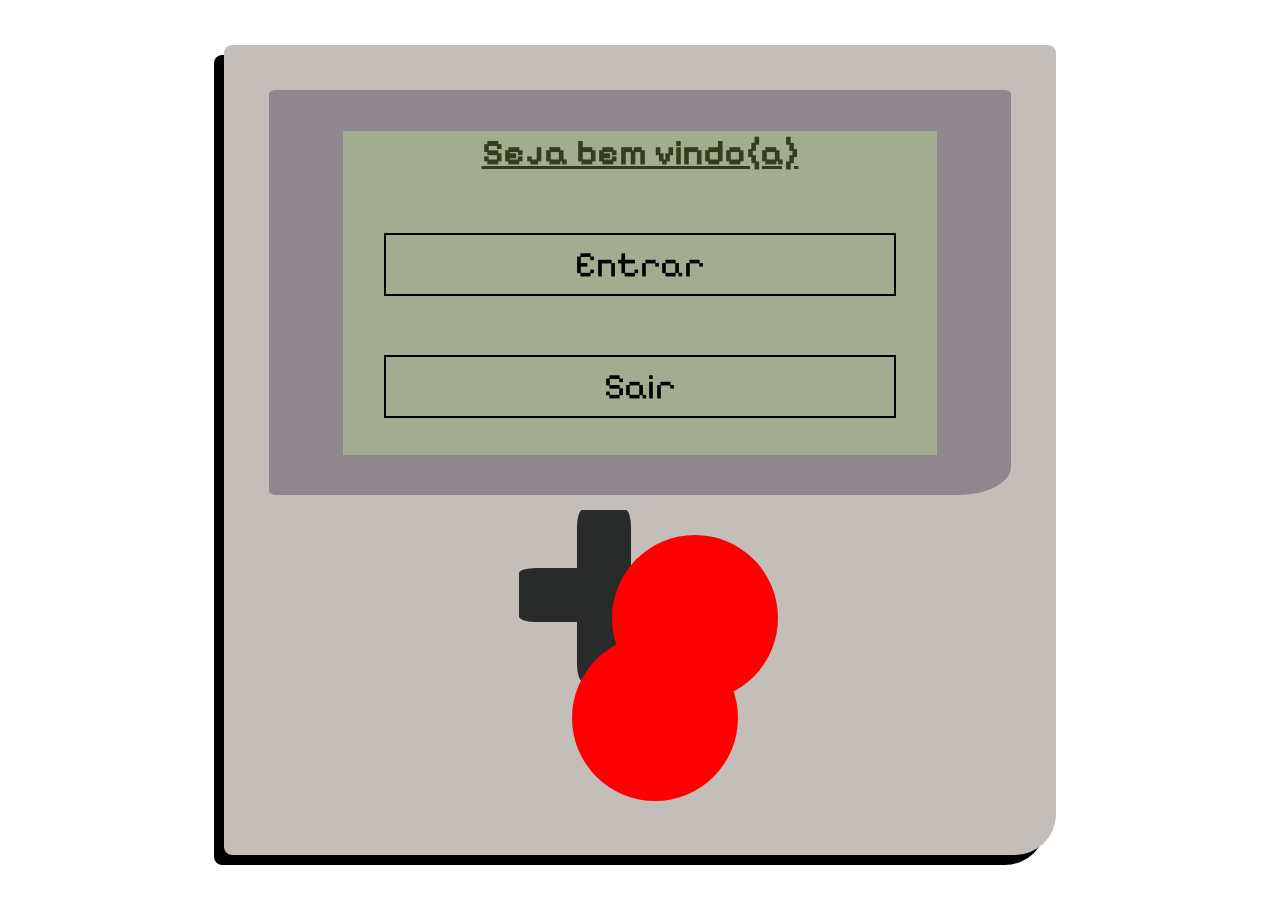
==== index.html @ 8c708713 "Tentando deixar responsivo" ====
<!DOCTYPE html>
<html lang="pt-br">
<head>
    <meta charset="UTF-8">
    <meta name="viewport" content="width=device-width, initial-scale=1.0">
    <title>Tela de login</title>
    <link rel="preconnect" href="https://fonts.googleapis.com">
<link rel="preconnect" href="https://fonts.gstatic.com" crossorigin>
<link href="https://fonts.googleapis.com/css2?family=Encode+Sans+Condensed:wght@300&display=swap" rel="stylesheet">
    <link rel="stylesheet" href="globalstyle.css">
    <link rel="preconnect" href="https://fonts.googleapis.com">
<link rel="preconnect" href="https://fonts.gstatic.com" crossorigin>
<link href="https://fonts.googleapis.com/css2?family=Pixelify+Sans&display=swap" rel="stylesheet">
</head>
<body>
    <!-- 
        https://fonts.google.com/specimen/Pixelify+Sans?query=pixel 
    
    Fonte do Gameboy
    -->

    
    <div class="centralizarflexi">
        <div id="corpo">
            <div id="contornodatela">
                <div id="tela"
                ><h1 id="sejabemvindo">Seja bem vindo(a)</h1>
                
                <div id="centralizarflexi2">
                    <button id="botaodeentrar">Entrar</button>
                </div>
                
                <div id="centralizarflexi3">
                    <button id="botaodesair">Sair</button>
                </div> 
                
            </div>
        </div>

        <div id="teste">
            <div class="lado" id="lado1">
                <div class="botao" id="botao1"><div class="botao" id="botao4"></div></div></div>

            <div class="lado" id="lado2"><div class="botao" id="botao2"></div><div class="botao" id="botao3"></div></div>
        </div>

        <div id="botaoAeB">
            <div id="botaoA"></div>
            <div id="botaoB"></div>
        </div>

        <div class="risco" id="risco1"><div class="subrisco"></div></div>
        <div class="risco" id="risco2"><div class="subrisco"></div></div>
        <div class="risco" id="risco3"><div class="subrisco"></div></div>
        <div class="risco" id="risco4"><div class="subrisco"></div></div>
        </div>
    </div>
</body>
</html>
---- globalstyle.css ----
*{
    margin: 0px;
    padding: 0px;
}
html, body{
    width: 100%;
    height: 100%;
}
:root{
    --cinza: #C3BEBA;
    --cinzaForte: #8E878E;
    --verde: #85A053;
    --preto: #292B2A;
    --vermelho: #A0255E;
    --azul: #736D99;
}
.centralizarflexi{
    width: 100%;
    height: 100%;
    display: flex;
    justify-content: center;
    align-items: center;
    place-items: center;
}
#corpo{
    background-color: var(--cinza);
    width: 50vw;
    height: 80vh;
    border-radius: 1% 1% 5% 1%;
    display: flex;
    justify-content: center;
    padding: 0%;
    box-shadow: -10px 10px rgb(0, 0, 0);
}
#contornodatela{
    width: 90%;
    height: 50%;
    background-color: var(--cinzaForte);
    margin: 5vh;
    display: flex;
    justify-content: center;
    align-items: center;
    place-items: center;
    border-radius: 1% 1% 7% 1%;
}
#tela{
    background-color: #A3AC90;
    width: 80%;
    height: 80%;
}
#sejabemvindo{
    font-family: sans-serif;
    color: #333D1E;
    font-weight: bold;
    font-size: 3.7vw;
    animation: sejabemvindocor 0.0s infinite;
    text-decoration: underline;
    text-align: center;
    font-family: 'Pixelify Sans', sans-serif;
    margin-bottom: 10%;
}

@keyframes sejabemvindocor {
    10%{
        color: #333D1E;
    }
    100%{
        color: #A3AC90;
    }
}
#centralizarflexi2{
    text-align: center
}
#centralizarflexi3{
    text-align: center;
    margin-top: 10%;
}
#botaodeentrar{
    width: 30vw;
    height: 7vh;
    font-size: 5vh;
    background-color: #A3AC90;
    border-style: solid;
    font-family: 'Pixelify Sans', sans-serif;
}
#botaodesair{
    width: 30vw;
    height: 7vh;
    font-size: 5vh;
    background-color: #A3AC90;
    border-style: solid;
    animation: botaoanimado 0s infinite;
    font-family: 'Pixelify Sans', sans-serif;
}
#botaodeentrar:hover{
    cursor: pointer;
    animation: botaoanimado 0.2s infinite;
}
#botaodesair:hover{
    cursor: pointer;
    animation: botaoanimado 0.2s infinite;
}

@keyframes botaoanimado {
    10%{
        color: #A3AC90;
        border-color: #A3AC90;
    }
    100%{
        color: #292B2A;
        border-color: #292B2A;
    }
}

#teste{
    width: 200px;
    height: 200px;
  position: absolute;
  top: 60%;
  right: 55%;
  display: flex;
  align-items: center;
  justify-content: center;
  margin: 0%;
}
#lado1{
    height: 23vh;
    width: 6vw;
    background-color: var(--preto);
    margin: 0px;
    position: absolute;
    border-radius: 10%;
}
#lado2{
    height: 6vh;
    width: 23vw;
    background-color: var(--preto);
    margin: 0px;
    position: absolute;
    border-radius: 10%;
}
#botaoAeB{
    width: 200px;
    height: 200px;
}
#botaoA{
    border-radius: 50%;
    background-color: red;
    width: 7vw;
    height: 7vh;
    position: absolute;
    right: 30%;
    top: 58%;
}
#botaoB{
    border-radius: 50%;
    background-color: red;
    width: 7vw;
    height: 7vh;
    position: absolute;
    right: 37%;
    top: 70%;
}
@media screen and (max-width: 9999px) {
    #corpo{
        width: 50vw;
        height: 90vh;
        margin-right: 5%;
    }
    #sejabemvindo{
        font-size: 4vh;
    }
    #botaodeentrar{
        width: 40vw;
        font-size: 4vh;
    }
    #botaodesair{
        width: 40vw;
        font-size: 4vh;
    }
    #teste{
        position: absolute;
        right: 35%;
        top: 55%;
    }
    #lado1{
        width: 5vh;
        height: 17vh;
    }
    #lado2{
        width: 17vh;
        height: 5vh;
    }
    #botaoAeB{
        position: absolute;
        top: 55%;
        left: 30%;
    }
    #botaoA{
        position: absolute;
        top: 20%;
        left: 50%;
        width: 7vh;
        height: 7vh;
    }
    #botaoB{
        position: absolute;
        top: 60%;
        left: 30%;
        width: 7vh;
        height: 7vh;
    }
}
@media screen and (min-width: 300px) {
    #corpo{
        width: 80vw;
        height: 80vh;
    }
}
@media screen and (min-width: 350px) {
    #teste{
        margin-right: 4vh;
    }
    #botaoAeB{
        margin-left: 4vh;
    }
}
@media screen and (min-width: 400px) {
    #corpo{
        width: 100%;
        height: 90%;
        margin: 5%;
    }
    #teste{
        margin-right: 8vw;
    }
    #botaoAeB{
        margin-left: 8vw;
    }
    #lado1{
        height: 30vw;
        width: 8vw;
    }
    #lado2{
        width: 30vw;
        height: 8vw;
    }
}
@media screen and (min-width: 400px) and (min-height: 800px) and (max-height: 900px) {
    #corpo{
        width: 100%;
        height: 90%;
        margin: 5%;
    }
    #teste{
        margin-right: 8vh;
    }
    #botaoAeB{
        margin-left: 5vh;
    }
    #lado1{
        height: 19vh;
        width: 6vh;
    }
    #lado2{
        width: 19vh;
        height: 6vh;
    }
    #botaoA{
        width: 8vh;
        height: 8vh;
    }
    #botaoB{
        width: 8vh;
        height: 8vh;
    }
}
@media screen and (min-width: 455px) {
    #teste{
        margin-right: 8vw;
    }
    #botaoAeB{
        margin-left: 8vw;
    }
    #botaoA{
        width: 13vw;
        height: 13vw;
    }
    #botaoB{
        width: 13vw;
        height: 13vw;
        margin-top: 10%;
    }
}
@media screen and (min-width: 600px) {
    #corpo{
        width: 65%;
    }
    #teste{
        margin-right: 10vw;
    }
    #botaoAeB{
        margin-left: 10vw;
    }
}
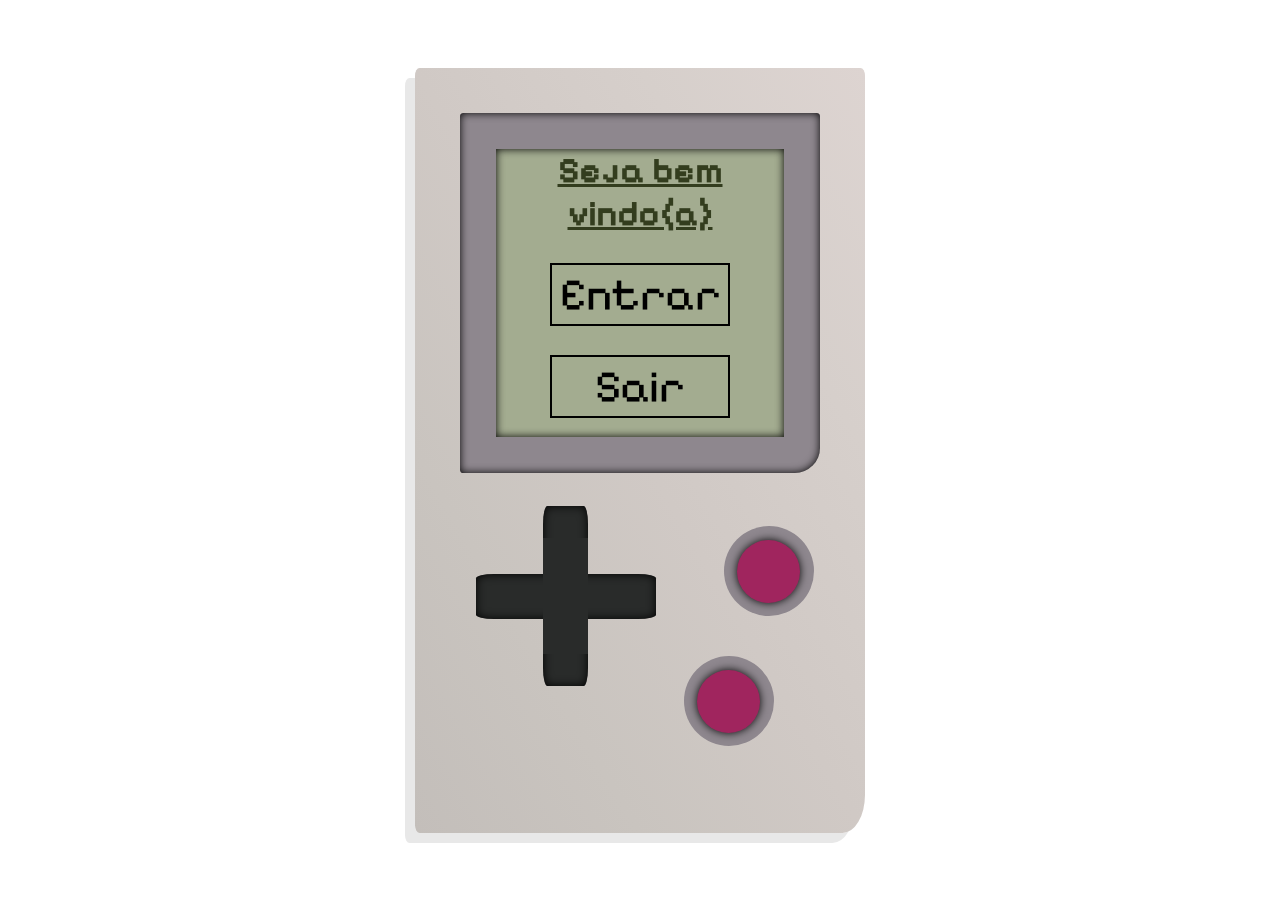
==== commit cafa49bd: "Deixando responsivo e adicionando sombras" ====
--- a/index.html
+++ b/index.html
@@ -18,8 +18,6 @@
     
     Fonte do Gameboy
     -->
-
-    
     <div class="centralizarflexi">
         <div id="corpo">
             <div id="contornodatela">
@@ -39,14 +37,14 @@
 
         <div id="teste">
             <div class="lado" id="lado1">
-                <div class="botao" id="botao1"><div class="botao" id="botao4"></div></div></div>
-
+                <div class="botao" id="botao1"><div class="botao" id="botao4"></div></div></div>  
             <div class="lado" id="lado2"><div class="botao" id="botao2"></div><div class="botao" id="botao3"></div></div>
+            <div id="separadordesombra"></div>
         </div>
 
         <div id="botaoAeB">
-            <div id="botaoA"></div>
-            <div id="botaoB"></div>
+            <div id="botaoA"><div class="corpodobotao"></div></div>
+            <div id="botaoB"><div class="corpodobotao"></div></div>
         </div>
 
         <div class="risco" id="risco1"><div class="subrisco"></div></div>
--- a/globalstyle.css
+++ b/globalstyle.css
@@ -23,14 +23,14 @@
     place-items: center;
 }
 #corpo{
-    background-color: var(--cinza);
+    background: linear-gradient(to top right, #C3BEBA, #C9C4BF, #D0C9C5, #D6CFCB, #DDD4D1);
     width: 50vw;
     height: 80vh;
     border-radius: 1% 1% 5% 1%;
     display: flex;
     justify-content: center;
     padding: 0%;
-    box-shadow: -10px 10px rgb(0, 0, 0);
+    box-shadow: -10px 10px rgba(0, 0, 0, 0.092);
 }
 #contornodatela{
     width: 90%;
@@ -42,11 +42,13 @@
     align-items: center;
     place-items: center;
     border-radius: 1% 1% 7% 1%;
+    box-shadow: inset 0px 0px 1vh rgba(0, 0, 0, 0.981);
 }
 #tela{
     background-color: #A3AC90;
     width: 80%;
     height: 80%;
+    box-shadow: inset 0px 0px 1vh rgba(0, 0, 0, 0.981);
 }
 #sejabemvindo{
     font-family: sans-serif;
@@ -111,7 +113,7 @@
         border-color: #292B2A;
     }
 }
-
+/* Está com esse nome "teste", por que foi o nome que eu dei quando eu estava testando e eu esqueci de mudar*/
 #teste{
     width: 200px;
     height: 200px;
@@ -130,6 +132,7 @@
     margin: 0px;
     position: absolute;
     border-radius: 10%;
+    box-shadow: inset 0px 0px 10px rgba(0, 0, 0, 0.981);
 }
 #lado2{
     height: 6vh;
@@ -138,168 +141,302 @@
     margin: 0px;
     position: absolute;
     border-radius: 10%;
+    box-shadow: inset 0px 0px 10px rgba(0, 0, 0, 0.981);
+}
+#separadordesombra{
+    width: 9vw;
+    height: 9vw;
+    background-color: var(--preto);
+    position: absolute;
+    border: none;
 }
 #botaoAeB{
-    width: 200px;
-    height: 200px;
+    width: 100px;
+    height: 100px;
+    position: absolute;
 }
 #botaoA{
     border-radius: 50%;
-    background-color: red;
+    background-color: var(--cinzaForte);
     width: 7vw;
     height: 7vh;
     position: absolute;
     right: 30%;
     top: 58%;
+    display: flex;
+    align-items: center;
+    justify-content: center;
+}
+.corpodobotao{
+    width: 70%;
+    height: 70%;
+    background-color: var(--vermelho);
+    border-radius: 50%;
+    box-shadow: 0px 0px 1vh rgba(0, 0, 0, 0.981);
+
 }
 #botaoB{
     border-radius: 50%;
-    background-color: red;
+    background-color: var(--cinzaForte);
     width: 7vw;
     height: 7vh;
     position: absolute;
     right: 37%;
     top: 70%;
-}
-@media screen and (max-width: 9999px) {
-    #corpo{
-        width: 50vw;
-        height: 90vh;
-        margin-right: 5%;
+    display: flex;
+    align-items: center;
+    justify-content: center;
+}
+@media screen and (min-width: 300px) {
+    #corpo{
+        width: 85vw;
+        height: 80vh;
+        text-align: center;
     }
     #sejabemvindo{
         font-size: 4vh;
     }
+    #contornodatela{
+        position: absolute;
+        width: 75vw;
+        height: 40vh;
+    }
+    #teste{
+        position: absolute;
+        right: 35vw;
+        top: 49vh;
+    }
+    #lado1{
+        width: 13%;
+        height: 55%;
+    }
+    #lado2{
+        width: 55%;
+        height: 13%;
+    }
+    #botaoAeB{
+        top: 60%;
+        left: 56%;
+    }
+    #botaoA{
+        position: absolute;
+        top: -20%;
+        left: 45%;
+        width: 16vw;
+        height: 16vw;
+    }
+    #botaoB{
+        position: absolute;
+        top: 70%;
+        left: 10%;
+        width: 16vw;
+        height: 16vw;
+    }
     #botaodeentrar{
+        width: 20vh;
+    }
+    #botaodesair{
+        width: 20vh;
+    }
+}
+@media screen and (min-width: 305px) {
+    #teste{
+        margin-right: 4vw;
+    }
+    #botaoAeB{
+        margin-left: 4vw;
+    }
+    #lado1{
+        width: 10vw;
+        height: 40vw;
+    }
+    #lado2{
+        height: 10vw;
         width: 40vw;
-        font-size: 4vh;
-    }
-    #botaodesair{
-        width: 40vw;
-        font-size: 4vh;
-    }
-    #teste{
-        position: absolute;
-        right: 35%;
+    }
+}
+@media screen and (min-width: 380px) {
+    #teste{
+        margin-right: 7vw;
+        margin-top: 5vw;
+    }
+    #botaoAeB{
+        margin-left: 7vw;
+        margin-top: 5vw;
+    }
+}
+@media screen and (min-width: 420px) {
+    #corpo{
+        width: 75vw;
+    }
+    #lado1{
+        width: 9vw;
+        height: 35vw;
+    }
+    #lado2{
+        width: 35vw;
+        height: 9vw;
+    }
+    #botaoA{
+        width: 14vw;
+        height: 14vw;
+        position: absolute;
+        left: 30%;
+    }
+    #botaoB{
+        width: 14vw;
+        height: 14vw;
+    }
+    #contornodatela{
+        width: 60%;
+    }
+}
+@media screen and (max-width: 492px) and (min-height: 700px) {
+    #teste{
+        margin-top: 7vh;
+    }
+}
+@media screen and (min-width: 500px) {
+    #corpo{
+        height: 85vh;
+        width: 65vw;
+    }
+    #teste{
+        position: absolute;
+        right: 38%;
+    }
+    #lado1{
+        width: 8vw;
+        height: 30vw;
+    }
+    #lado2{
+        height: 8vw;
+        width: 30vw;
+    }
+    #botaoA{
+        left: 20%;
+        top: -30%;
+    }
+    #botaoB{
+        left: -20%;
+    }
+    #contornodatela{
+        width: 55%;
+    }
+}
+@media screen and (min-width: 600px) {
+    #teste{
+        margin-right: 10vw;
+    }
+}
+@media screen and (min-width: 700px) {
+    #botaoA{
+        top: -60%;
+    }
+}
+
+@media screen and (max-height: 485px) {
+    #botaoA{
+        width: 10vh;
+        height: 10vh;
+    }
+    #botaoB{
+        width: 10vh;
+        height: 10vh;
+    }
+}
+@media screen and (min-height: 540px) {
+    #teste{
+        top: 52%;
+    }
+}
+@media screen and (max-width: 414px) and (min-height: 600px) {
+    #teste{
+        margin-top: 2vh;
+    }
+    #botaoAeB{
+        margin-top: 2vh;
+    }
+}
+@media screen and (max-width: 2160px) and (min-height: 1024px) {
+    #teste{
+        margin-top: 8vh;
+        right: 40%;
+    }
+    #botaoAeB{
+        margin-top: 5vh;
+    }
+}
+@media screen and (min-height: 1280px) {
+    #corpo{
+        height: 80%;
+    }
+}
+@media screen and (min-width: 1200px) and (min-height: 1920px) {
+    #corpo{
+        width: 75%;
+    }
+    #contornodatela{
+        width: 60%;
+    }
+    #teste{
+        right: 50%;
         top: 55%;
+    }
+    #botaoA{
+        top: -130%;
+    }
+    #botaoB{
+        top: 100%;
+        left: -85%;
+    }
+}
+@media screen and (min-width: 2048px) and (min-height: 2732px) {
+    #corpo{
+        height: 90vh;
+    }
+    #botaoA{
+        position: absolute;
+        top: -290%;
+    }
+}
+@media screen and (min-height: 3500px) {
+    #corpo{
+        height: 80vh;
+    }
+}
+@media screen and (max-width: 1600px) and (min-height: 700px) {
+    #corpo{
+        width: 50vh;
+    }
+    #contornodatela{
+        width: 40vh;
+    }
+    #separadordesombra{
+        width: 5vh;
+    }
+    #teste{
+        top: 48%;
     }
     #lado1{
         width: 5vh;
-        height: 17vh;
+        height: 20vh;
     }
     #lado2{
-        width: 17vh;
+        width: 20vh;
         height: 5vh;
     }
     #botaoAeB{
         position: absolute;
-        top: 55%;
-        left: 30%;
-    }
-    #botaoA{
-        position: absolute;
-        top: 20%;
-        left: 50%;
-        width: 7vh;
-        height: 7vh;
-    }
-    #botaoB{
-        position: absolute;
-        top: 60%;
-        left: 30%;
-        width: 7vh;
-        height: 7vh;
-    }
-}
-@media screen and (min-width: 300px) {
-    #corpo{
-        width: 80vw;
-        height: 80vh;
-    }
-}
-@media screen and (min-width: 350px) {
-    #teste{
-        margin-right: 4vh;
-    }
-    #botaoAeB{
-        margin-left: 4vh;
-    }
-}
-@media screen and (min-width: 400px) {
-    #corpo{
-        width: 100%;
-        height: 90%;
-        margin: 5%;
-    }
-    #teste{
-        margin-right: 8vw;
-    }
-    #botaoAeB{
-        margin-left: 8vw;
-    }
-    #lado1{
-        height: 30vw;
-        width: 8vw;
-    }
-    #lado2{
-        width: 30vw;
-        height: 8vw;
-    }
-}
-@media screen and (min-width: 400px) and (min-height: 800px) and (max-height: 900px) {
-    #corpo{
-        width: 100%;
-        height: 90%;
-        margin: 5%;
-    }
-    #teste{
-        margin-right: 8vh;
-    }
-    #botaoAeB{
-        margin-left: 5vh;
-    }
-    #lado1{
-        height: 19vh;
-        width: 6vh;
-    }
-    #lado2{
-        width: 19vh;
-        height: 6vh;
-    }
-    #botaoA{
-        width: 8vh;
-        height: 8vh;
-    }
-    #botaoB{
-        width: 8vh;
-        height: 8vh;
-    }
-}
-@media screen and (min-width: 455px) {
-    #teste{
-        margin-right: 8vw;
-    }
-    #botaoAeB{
-        margin-left: 8vw;
-    }
-    #botaoA{
-        width: 13vw;
-        height: 13vw;
-    }
-    #botaoB{
-        width: 13vw;
-        height: 13vw;
-        margin-top: 10%;
-    }
-}
-@media screen and (min-width: 600px) {
-    #corpo{
-        width: 65%;
-    }
-    #teste{
-        margin-right: 10vw;
-    }
-    #botaoAeB{
-        margin-left: 10vw;
+        left: 48vw;
+        top: 58%;
+    }
+    #botaoA{
+        width: 10vh;
+        height: 10vh;
+    }
+    #botaoB{
+        width: 10vh;
+        height: 10vh;
     }
 }
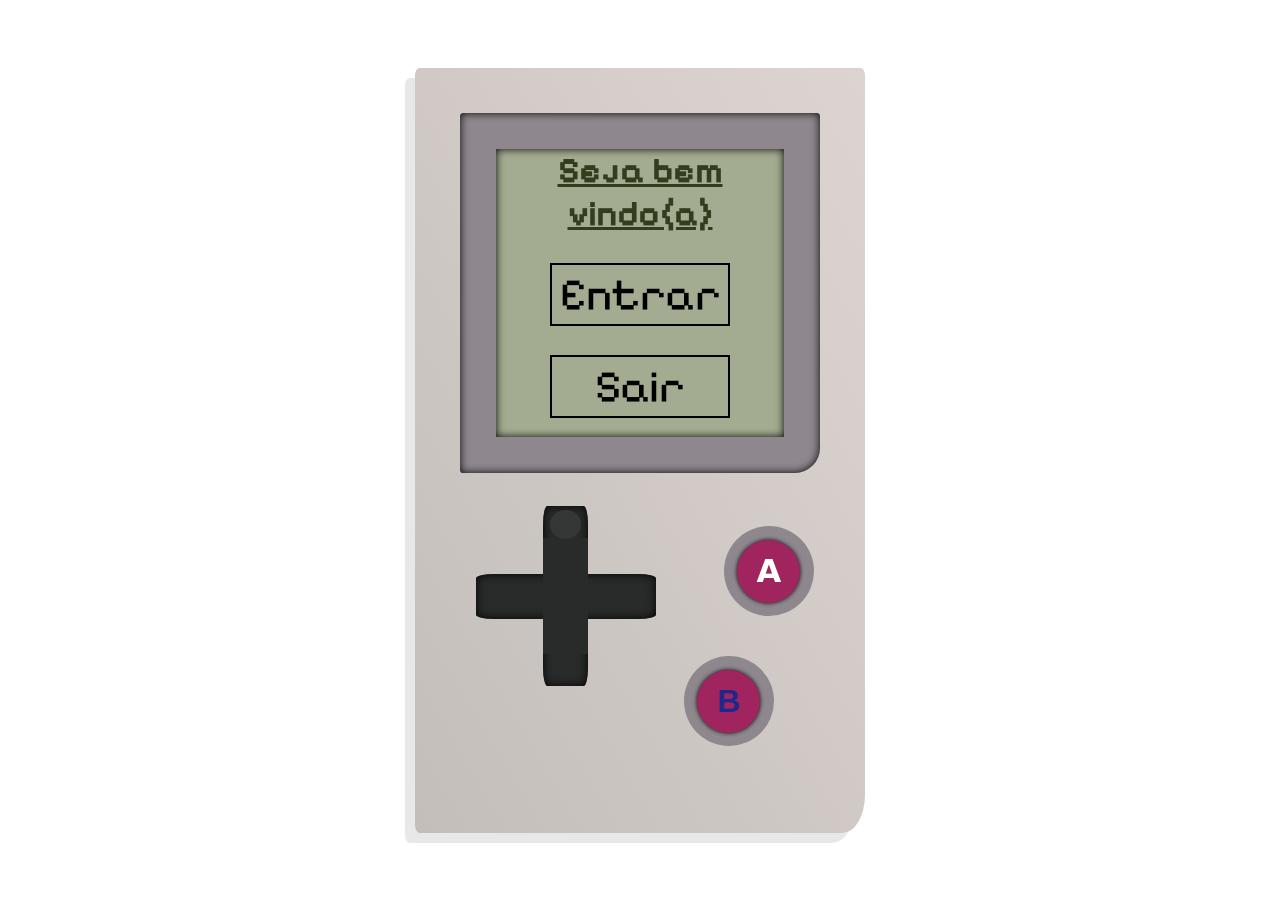
==== commit 03e94d8f: "Fazendo ajustes nos botões vermelhos" ====
--- a/index.html
+++ b/index.html
@@ -37,20 +37,24 @@
 
         <div id="teste">
             <div class="lado" id="lado1">
-                <div class="botao" id="botao1"><div class="botao" id="botao4"></div></div></div>  
+                <div class="botao" id="botao1">
+                    <div class="botao" id="botao4"></div></div>
+                    
+                    <div id="apertar"></div>
+                </div>  
             <div class="lado" id="lado2"><div class="botao" id="botao2"></div><div class="botao" id="botao3"></div></div>
             <div id="separadordesombra"></div>
         </div>
 
         <div id="botaoAeB">
-            <div id="botaoA"><div class="corpodobotao"></div></div>
-            <div id="botaoB"><div class="corpodobotao"></div></div>
+            <div id="botaoA"><div class="corpodobotao"></div>
+            <div id="A">A</div>
         </div>
-
-        <div class="risco" id="risco1"><div class="subrisco"></div></div>
-        <div class="risco" id="risco2"><div class="subrisco"></div></div>
-        <div class="risco" id="risco3"><div class="subrisco"></div></div>
-        <div class="risco" id="risco4"><div class="subrisco"></div></div>
+            <div id="botaoB"><div class="corpodobotao">
+            </div>
+            <div id="B">B</div>
+        </div>
+        </div>
         </div>
     </div>
 </body>
--- a/globalstyle.css
+++ b/globalstyle.css
@@ -12,7 +12,8 @@
     --verde: #85A053;
     --preto: #292B2A;
     --vermelho: #A0255E;
-    --azul: #736D99;
+    --roxo: #736D99;
+    --azul: #1E278C;
 }
 .centralizarflexi{
     width: 100%;
@@ -133,6 +134,8 @@
     position: absolute;
     border-radius: 10%;
     box-shadow: inset 0px 0px 10px rgba(0, 0, 0, 0.981);
+    display: flex;
+    justify-content: center;
 }
 #lado2{
     height: 6vh;
@@ -143,12 +146,21 @@
     border-radius: 10%;
     box-shadow: inset 0px 0px 10px rgba(0, 0, 0, 0.981);
 }
+#apertar{
+    width: 70%;
+    height: 16%;
+    background-color: #353736;
+    border-radius: 50%;
+    margin-top: 9%;
+    z-index: 1;
+}
 #separadordesombra{
     width: 9vw;
     height: 9vw;
     background-color: var(--preto);
     position: absolute;
     border: none;
+    z-index: 0;
 }
 #botaoAeB{
     width: 100px;
@@ -167,25 +179,39 @@
     align-items: center;
     justify-content: center;
 }
+#botaoB{
+    border-radius: 50%;
+    background-color: var(--cinzaForte);
+    width: 7vw;
+    height: 7vh;
+    position: absolute;
+    right: 37%;
+    top: 70%;
+    display: flex;
+    align-items: center;
+    justify-content: center;
+}
+#A{
+    color: white;
+    font-weight: bold;
+    font-family: system-ui, -apple-system, BlinkMacSystemFont, 'Segoe UI', Roboto, Oxygen, Ubuntu, Cantarell, 'Open Sans', 'Helvetica Neue', sans-serif;
+    position: absolute;
+    font-size: 200%;
+}
+#B{
+    color: var(--azul);
+    font-weight: bold;
+    font-family: sans-serif;
+    position: absolute;
+    font-size: 200%;
+}
 .corpodobotao{
     width: 70%;
     height: 70%;
     background-color: var(--vermelho);
     border-radius: 50%;
-    box-shadow: 0px 0px 1vh rgba(0, 0, 0, 0.981);
+    box-shadow: 0px 0px 0.5vh rgba(0, 0, 0, 0.981);
 
-}
-#botaoB{
-    border-radius: 50%;
-    background-color: var(--cinzaForte);
-    width: 7vw;
-    height: 7vh;
-    position: absolute;
-    right: 37%;
-    top: 70%;
-    display: flex;
-    align-items: center;
-    justify-content: center;
 }
 @media screen and (min-width: 300px) {
     #corpo{
@@ -438,5 +464,4 @@
     #botaoB{
         width: 10vh;
         height: 10vh;
-    }
-}+    }}
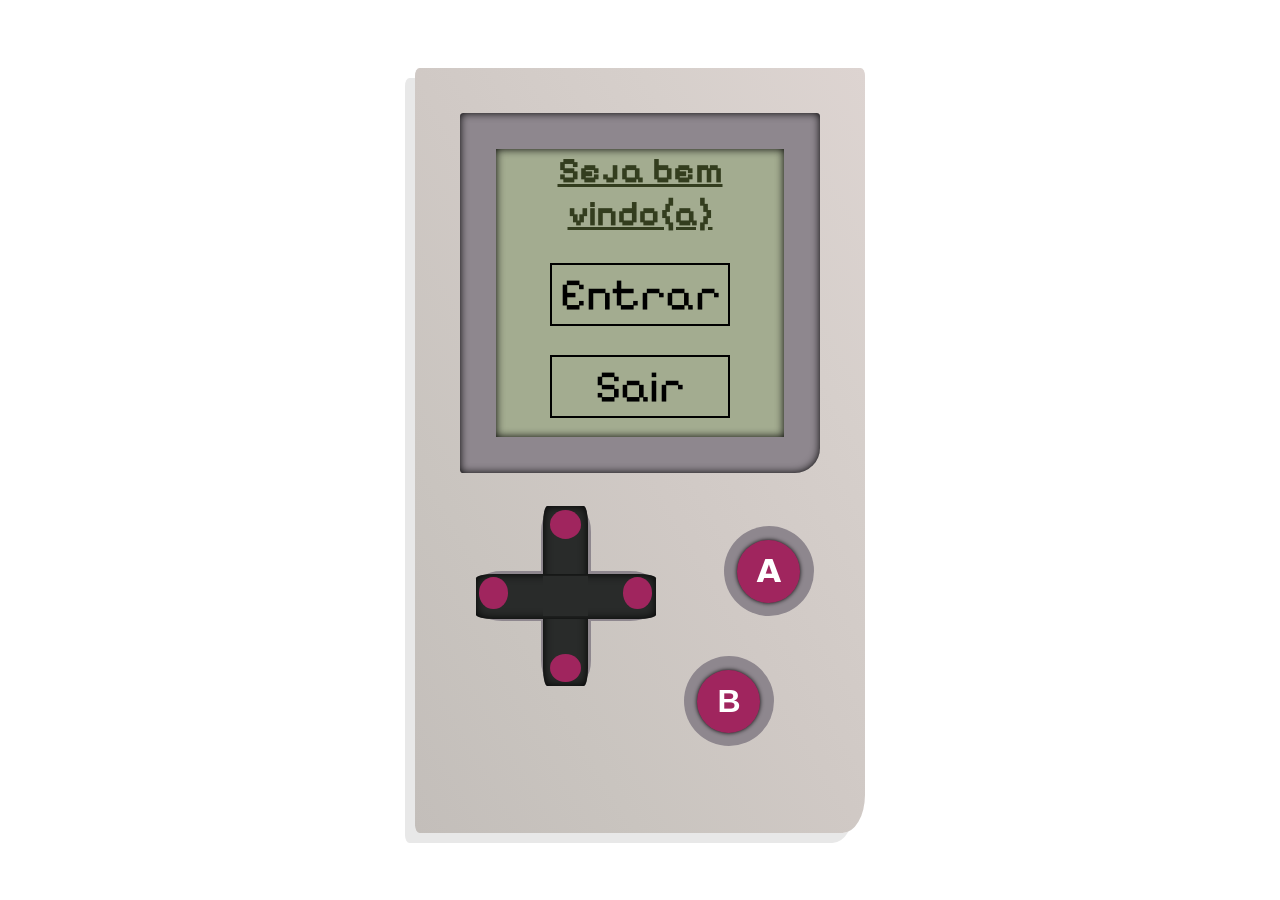
==== commit deb4241f: "Fazendo ajustes e tentando deixar responsivo" ====
--- a/index.html
+++ b/index.html
@@ -25,7 +25,8 @@
                 ><h1 id="sejabemvindo">Seja bem vindo(a)</h1>
                 
                 <div id="centralizarflexi2">
-                    <button id="botaodeentrar">Entrar</button>
+                    <a id="link" href="#">
+                        <button id="botaodeentrar">Entrar</button></a>
                 </div>
                 
                 <div id="centralizarflexi3">
@@ -36,26 +37,103 @@
         </div>
 
         <div id="teste">
+            <div id="contorno"></div>
+            <div id="contorno2"></div>
+
             <div class="lado" id="lado1">
                 <div class="botao" id="botao1">
                     <div class="botao" id="botao4"></div></div>
                     
-                    <div id="apertar"></div>
-                </div>  
-            <div class="lado" id="lado2"><div class="botao" id="botao2"></div><div class="botao" id="botao3"></div></div>
-            <div id="separadordesombra"></div>
+                    <div class="botaodoanalogico" id="apertar"></div>
+                    <div class="botaodoanalogico"  id="apertar2"></div>
+                </div>
+
+            <div class="lado" id="lado2"><div class="botao" id="botao2"></div><div class="botao" id="botao3"></div>
+            <div class="botaodoanalogico" id="apertar3"></div>
+                <div class="botaodoanalogico" id="apertar4"></div>
         </div>
-
+            
+            <div id="separadordesombra">
+            </div>
+            
+        </div>
+        
         <div id="botaoAeB">
-            <div id="botaoA"><div class="corpodobotao"></div>
+            <div id="botaoA" class="botoesAeB"><div class="corpodobotao" id="manipularsombra"></div>
             <div id="A">A</div>
         </div>
-            <div id="botaoB"><div class="corpodobotao">
+            <div id="botaoB" class="botoesAeB"><div class="corpodobotao" 
+                id="manipularsombra2">
             </div>
             <div id="B">B</div>
         </div>
         </div>
         </div>
     </div>
+    <script>
+        let botao1 = document.getElementById("apertar")
+        let botao2 = document.getElementById("apertar2")
+        let botao3 = document.getElementById("apertar3")
+        let botao4 = document.getElementById("apertar4")
+
+        botao1.addEventListener("click", function apertar() {
+            botao1.style.backgroundColor = "white"
+
+            setTimeout(function() {
+            botao1.style.backgroundColor = "#A0255E"
+        }, 500)
+        })
+        botao2.addEventListener("click", function apertar() {
+            botao2.style.backgroundColor = "white"
+            
+            setTimeout(function() {
+            botao2.style.backgroundColor = "#A0255E"
+        }, 500)
+        })
+        botao3.addEventListener("click", function apertar() {
+            botao3.style.backgroundColor = "white"
+            
+            setTimeout(function() {
+            botao3.style.backgroundColor = "#A0255E"
+        }, 500)
+        })
+        botao4.addEventListener("click", function apertar() {
+            botao4.style.backgroundColor = "white"
+            
+            setTimeout(function() {
+            botao4.style.backgroundColor = "#A0255E"
+        }, 500)
+        })
+
+        let entrar = document.getElementById("botaodeentrar")
+        let link = document.getElementById("link")
+        let evento = 0
+        entrar.addEventListener("click", function contador() {
+            evento++
+            if(evento == 2){
+                link.href = 'portifolio.html'
+            }
+        })
+        
+        let botao = document.getElementById("A")
+        let sombra = document.getElementById("manipularsombra")
+        botao.addEventListener("click", function clicarnobotao() {
+            sombra.style.boxShadow = "0px 0px 0px rgba(0, 0, 0, 0)"
+
+            setTimeout(function() {
+                sombra.style.boxShadow = "0px 0px 0.5vh rgba(0, 0, 0, 0.981)"
+            }, 500)
+        })
+
+        let botaob = document.getElementById("B")
+        let sombra2 = document.getElementById("manipularsombra2")
+        botaob.addEventListener("click", function clicarnobotao() {
+            sombra2.style.boxShadow = "0px 0px 0px rgba(0, 0, 0, 0)"
+
+            setTimeout(function() {
+                sombra2.style.boxShadow = "0px 0px 0.5vh rgba(0, 0, 0, 0.981)"
+            }, 500)
+        })
+    </script>
 </body>
 </html>
--- a/globalstyle.css
+++ b/globalstyle.css
@@ -146,17 +146,53 @@
     border-radius: 10%;
     box-shadow: inset 0px 0px 10px rgba(0, 0, 0, 0.981);
 }
+#contorno{
+    background-color: var(--cinzaForte);
+    height: 80%;
+    width: 25%;
+    border-radius: 10%;
+    position: absolute;
+}
+#contorno2{
+    background-color: var(--cinzaForte);
+    width: 80%;
+    height: 25%;
+    position: absolute;
+    border-radius: 10%;
+}
+.botaodoanalogico{
+    background-color: var(--vermelho);
+    border-radius: 50%;
+    z-index: 1;
+    position: absolute;
+}
+.botaodoanalogico:hover{
+    cursor: pointer;
+}
 #apertar{
     width: 70%;
     height: 16%;
-    background-color: #353736;
-    border-radius: 50%;
     margin-top: 9%;
-    z-index: 1;
+}
+#apertar2{
+    width: 70%;
+    height: 16%;
+    top: 82%;
+}
+#apertar3{
+    width: 16%;
+    height: 70%;
+    margin: 2%;
+}
+#apertar4{
+    width: 16%;
+    height: 70%;
+    left: 80%;
+    margin: 2%;
 }
 #separadordesombra{
-    width: 9vw;
-    height: 9vw;
+    width: 10%;
+    height: 20%;
     background-color: var(--preto);
     position: absolute;
     border: none;
@@ -191,6 +227,9 @@
     align-items: center;
     justify-content: center;
 }
+.botoesAeB:hover{
+    cursor: pointer;
+}
 #A{
     color: white;
     font-weight: bold;
@@ -199,7 +238,7 @@
     font-size: 200%;
 }
 #B{
-    color: var(--azul);
+    color: white;
     font-weight: bold;
     font-family: sans-serif;
     position: absolute;
@@ -210,9 +249,14 @@
     height: 70%;
     background-color: var(--vermelho);
     border-radius: 50%;
+}
+#manipularsombra{
     box-shadow: 0px 0px 0.5vh rgba(0, 0, 0, 0.981);
+}
+#manipularsombra2{
+    box-shadow: 0px 0px 0.5vh rgba(0, 0, 0, 0.981);
+}
 
-}
 @media screen and (min-width: 300px) {
     #corpo{
         width: 85vw;
@@ -464,4 +508,32 @@
     #botaoB{
         width: 10vh;
         height: 10vh;
-    }}+    }}
+    @media screen and (max-width: 300px) and (max-height: 900px) {
+        #corpo{
+            width: 90%;
+            height: 75%;
+        }
+        #contornodatela{
+            width: 80%;
+            height: 30%;
+        }
+        #botaodeentrar{
+            font-size: 3vh;
+            width: 15vh;
+            height: 4vh;
+        }
+        #botaodesair{
+            font-size: 3vh;
+            width: 15vh;
+            height: 4vh;
+        }
+        #lado1{
+            width: 5vh;
+            height: 19vh;
+        }
+        #lado2{
+            width: 19vh;
+            height: 5vh;
+        }
+    }
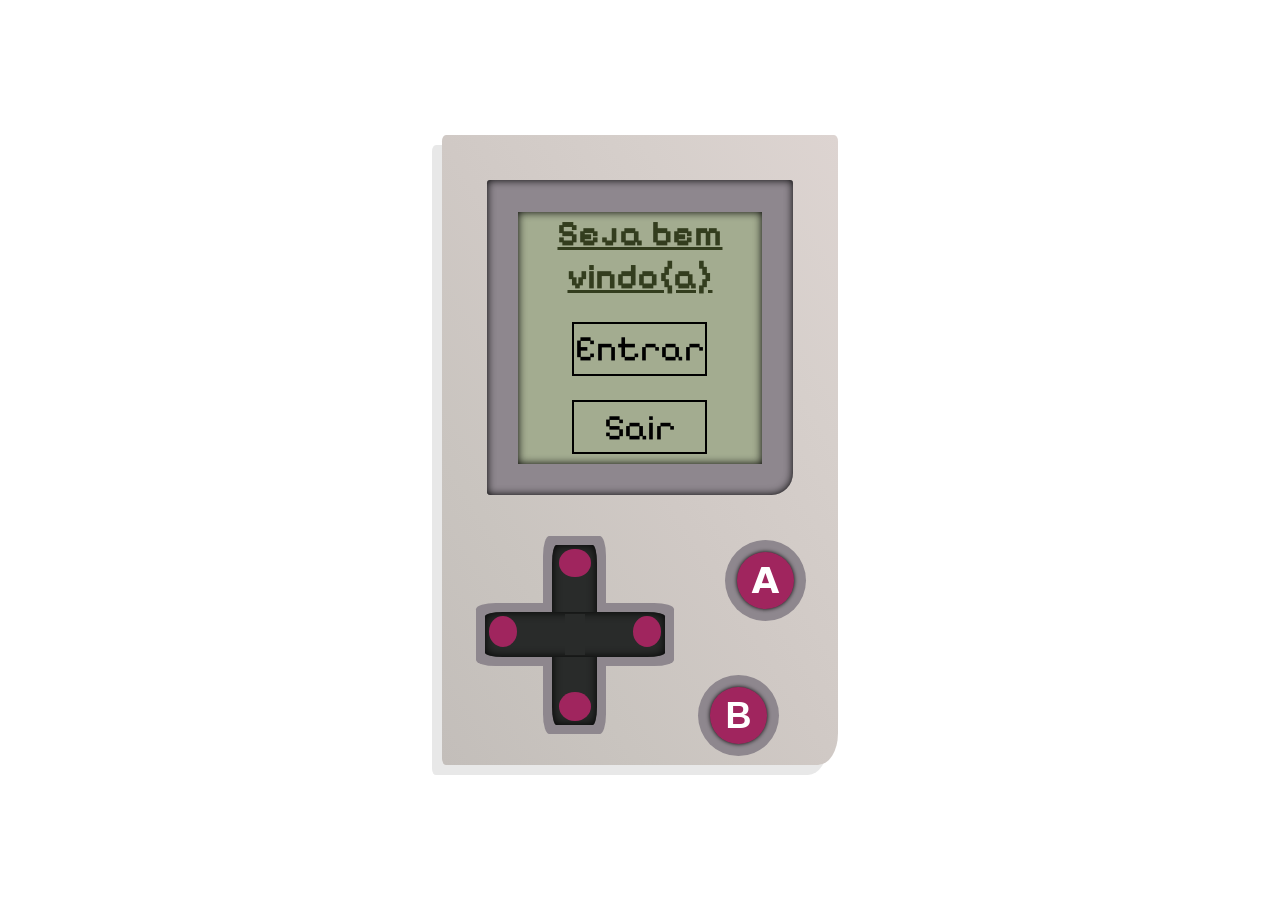
==== commit 4663add9: "Deixando responsivo" ====
--- a/index.html
+++ b/index.html
@@ -43,7 +43,6 @@
             <div class="lado" id="lado1">
                 <div class="botao" id="botao1">
                     <div class="botao" id="botao4"></div></div>
-                    
                     <div class="botaodoanalogico" id="apertar"></div>
                     <div class="botaodoanalogico"  id="apertar2"></div>
                 </div>
--- a/globalstyle.css
+++ b/globalstyle.css
@@ -116,8 +116,8 @@
 }
 /* Está com esse nome "teste", por que foi o nome que eu dei quando eu estava testando e eu esqueci de mudar*/
 #teste{
-    width: 200px;
-    height: 200px;
+    width: 23vh;
+    height: 23vh;
   position: absolute;
   top: 60%;
   right: 55%;
@@ -259,234 +259,34 @@
 
 @media screen and (min-width: 300px) {
     #corpo{
-        width: 85vw;
-        height: 80vh;
-        text-align: center;
+        width: 44vh;
+        height: 70vh;
     }
     #sejabemvindo{
+        font-size: 4vh
+    }
+    #botaodeentrar{
         font-size: 4vh;
-    }
-    #contornodatela{
-        position: absolute;
-        width: 75vw;
-        height: 40vh;
+        width: 15vh;
+        height: 6vh;
+    }
+    #botaodesair{
+        font-size: 4vh;
+        width: 15vh;
+        height: 6vh;
     }
     #teste{
         position: absolute;
-        right: 35vw;
-        top: 49vh;
-    }
-    #lado1{
-        width: 13%;
-        height: 55%;
-    }
-    #lado2{
-        width: 55%;
-        height: 13%;
-    }
-    #botaoAeB{
-        top: 60%;
-        left: 56%;
-    }
-    #botaoA{
-        position: absolute;
-        top: -20%;
-        left: 45%;
-        width: 16vw;
-        height: 16vw;
-    }
-    #botaoB{
-        position: absolute;
-        top: 70%;
-        left: 10%;
-        width: 16vw;
-        height: 16vw;
-    }
-    #botaodeentrar{
-        width: 20vh;
-    }
-    #botaodesair{
-        width: 20vh;
-    }
-}
-@media screen and (min-width: 305px) {
-    #teste{
-        margin-right: 4vw;
-    }
-    #botaoAeB{
-        margin-left: 4vw;
-    }
-    #lado1{
-        width: 10vw;
-        height: 40vw;
-    }
-    #lado2{
-        height: 10vw;
-        width: 40vw;
-    }
-}
-@media screen and (min-width: 380px) {
-    #teste{
-        margin-right: 7vw;
-        margin-top: 5vw;
-    }
-    #botaoAeB{
-        margin-left: 7vw;
-        margin-top: 5vw;
-    }
-}
-@media screen and (min-width: 420px) {
-    #corpo{
-        width: 75vw;
-    }
-    #lado1{
-        width: 9vw;
-        height: 35vw;
-    }
-    #lado2{
-        width: 35vw;
-        height: 9vw;
-    }
-    #botaoA{
-        width: 14vw;
-        height: 14vw;
-        position: absolute;
-        left: 30%;
-    }
-    #botaoB{
-        width: 14vw;
-        height: 14vw;
-    }
-    #contornodatela{
-        width: 60%;
-    }
-}
-@media screen and (max-width: 492px) and (min-height: 700px) {
-    #teste{
-        margin-top: 7vh;
-    }
-}
-@media screen and (min-width: 500px) {
-    #corpo{
-        height: 85vh;
-        width: 65vw;
-    }
-    #teste{
-        position: absolute;
-        right: 38%;
-    }
-    #lado1{
-        width: 8vw;
-        height: 30vw;
-    }
-    #lado2{
-        height: 8vw;
-        width: 30vw;
-    }
-    #botaoA{
-        left: 20%;
-        top: -30%;
-    }
-    #botaoB{
-        left: -20%;
-    }
-    #contornodatela{
-        width: 55%;
-    }
-}
-@media screen and (min-width: 600px) {
-    #teste{
-        margin-right: 10vw;
-    }
-}
-@media screen and (min-width: 700px) {
-    #botaoA{
-        top: -60%;
-    }
-}
-
-@media screen and (max-height: 485px) {
-    #botaoA{
-        width: 10vh;
-        height: 10vh;
-    }
-    #botaoB{
-        width: 10vh;
-        height: 10vh;
-    }
-}
-@media screen and (min-height: 540px) {
-    #teste{
-        top: 52%;
-    }
-}
-@media screen and (max-width: 414px) and (min-height: 600px) {
-    #teste{
-        margin-top: 2vh;
-    }
-    #botaoAeB{
-        margin-top: 2vh;
-    }
-}
-@media screen and (max-width: 2160px) and (min-height: 1024px) {
-    #teste{
-        margin-top: 8vh;
-        right: 40%;
-    }
-    #botaoAeB{
-        margin-top: 5vh;
-    }
-}
-@media screen and (min-height: 1280px) {
-    #corpo{
-        height: 80%;
-    }
-}
-@media screen and (min-width: 1200px) and (min-height: 1920px) {
-    #corpo{
-        width: 75%;
-    }
-    #contornodatela{
-        width: 60%;
-    }
-    #teste{
-        right: 50%;
-        top: 55%;
-    }
-    #botaoA{
-        top: -130%;
-    }
-    #botaoB{
-        top: 100%;
-        left: -85%;
-    }
-}
-@media screen and (min-width: 2048px) and (min-height: 2732px) {
-    #corpo{
-        height: 90vh;
-    }
-    #botaoA{
-        position: absolute;
-        top: -290%;
-    }
-}
-@media screen and (min-height: 3500px) {
-    #corpo{
-        height: 80vh;
-    }
-}
-@media screen and (max-width: 1600px) and (min-height: 700px) {
-    #corpo{
-        width: 50vh;
-    }
-    #contornodatela{
-        width: 40vh;
-    }
-    #separadordesombra{
-        width: 5vh;
-    }
-    #teste{
-        top: 48%;
+        top: 59%;
+        right: 47%;
+    }
+    #contorno{
+        width: 7vh;
+        height: 22vh;
+    }
+    #contorno2{
+        width: 22vh;
+        height: 7vh;
     }
     #lado1{
         width: 5vh;
@@ -496,44 +296,24 @@
         width: 20vh;
         height: 5vh;
     }
-    #botaoAeB{
+    #botaoA{
+        width: 9vh;
+        height: 9vh;
         position: absolute;
-        left: 48vw;
-        top: 58%;
-    }
-    #botaoA{
-        width: 10vh;
-        height: 10vh;
+        top: 45vh;
+        left: 15vh;
     }
     #botaoB{
-        width: 10vh;
-        height: 10vh;
-    }}
-    @media screen and (max-width: 300px) and (max-height: 900px) {
-        #corpo{
-            width: 90%;
-            height: 75%;
-        }
-        #contornodatela{
-            width: 80%;
-            height: 30%;
-        }
-        #botaodeentrar{
-            font-size: 3vh;
-            width: 15vh;
-            height: 4vh;
-        }
-        #botaodesair{
-            font-size: 3vh;
-            width: 15vh;
-            height: 4vh;
-        }
-        #lado1{
-            width: 5vh;
-            height: 19vh;
-        }
-        #lado2{
-            width: 19vh;
-            height: 5vh;
-        }
-    }+        width: 9vh;
+        height: 9vh;
+        position: absolute;
+        top: 60vh;
+        left: 12vh;
+    }
+    #A{
+        font-size: 4vh;
+    }
+    #B{
+        font-size: 4vh;
+    }
+}
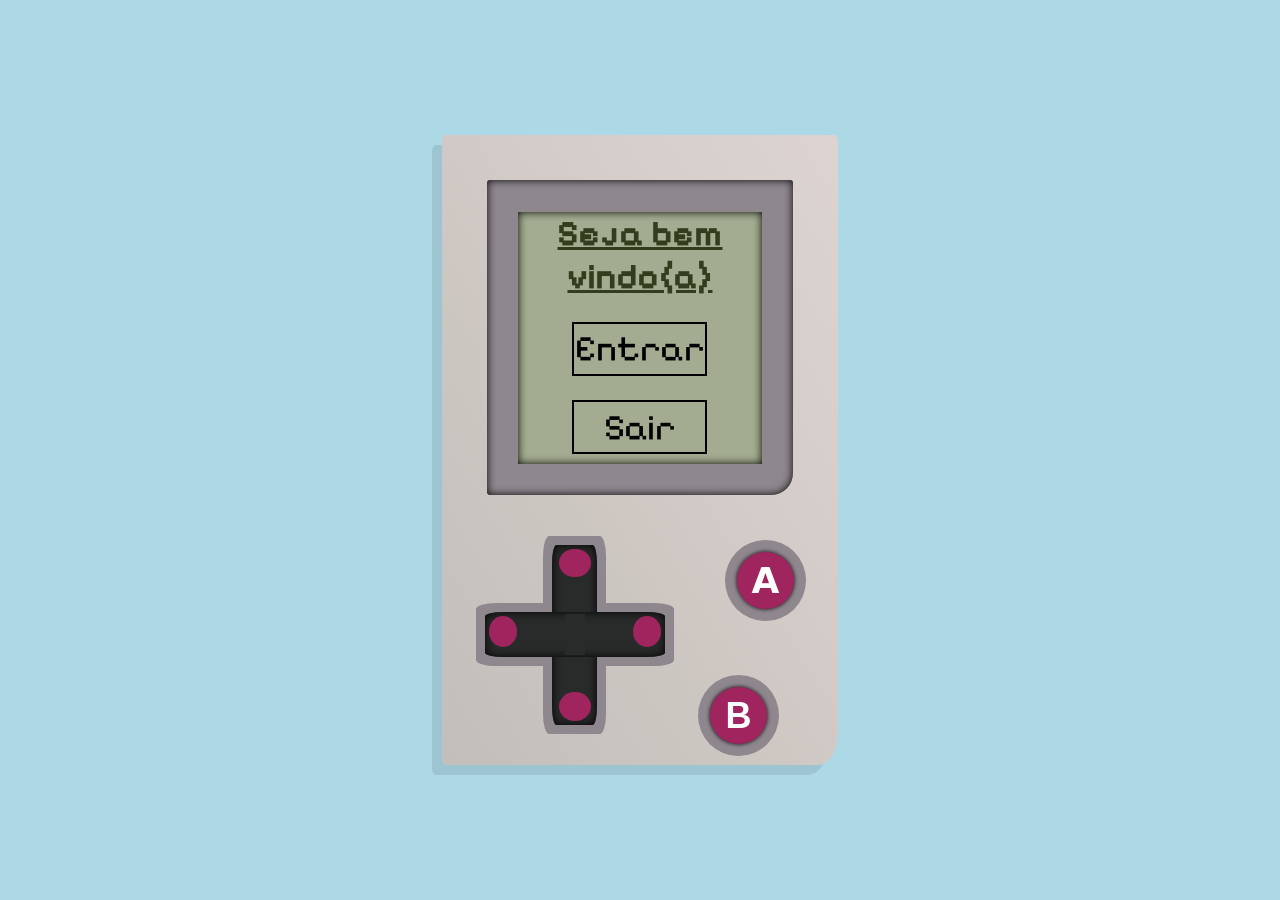
==== commit 7a1c869a: "Quase terminando" ====
--- a/index.html
+++ b/index.html
@@ -59,12 +59,12 @@
         
         <div id="botaoAeB">
             <div id="botaoA" class="botoesAeB"><div class="corpodobotao" id="manipularsombra"></div>
-            <div id="A">A</div>
+            <div id="A"><a id="linkdobotaoA" href="#">A</a></div>
         </div>
             <div id="botaoB" class="botoesAeB"><div class="corpodobotao" 
                 id="manipularsombra2">
             </div>
-            <div id="B">B</div>
+            <div id="B"><a id="linkdobotaoB" href="#">B</a></div>
         </div>
         </div>
         </div>
@@ -133,6 +133,39 @@
                 sombra2.style.boxShadow = "0px 0px 0.5vh rgba(0, 0, 0, 0.981)"
             }, 500)
         })
+        let sair = document.getElementById("botaodesair")
+        sair.addEventListener("click", function alertar() {
+            alert("Eu sei que você não quer fazer isso, lhe darei outra chance 🙃")
+        })
+        let botaodoanalogicodecima = document.getElementById("apertar")
+        let botaodoanalogicodebaixo = document.getElementById("apertar2")
+        let validar = 0
+        botaodoanalogicodecima.addEventListener("click", function mexernatela() {
+            entrar.classList.add('hovertrue')
+            sair.classList.remove('hovertrue')
+            validar = 1
+        })
+        botaodoanalogicodebaixo.addEventListener("click", function mexernatelaparabaixo() {
+            sair.classList.add('hovertrue')
+            entrar.classList.remove('hovertrue')
+            validar = 2
+        })
+        let linkA = document.getElementById("linkdobotaoA")
+        linkA.addEventListener("click", function selecionarA() {
+            if(validar == 1){
+                linkA.href = "portifolio.html"
+            }else{
+                alert("Eu sei que você não quer fazer isso, lhe darei outra chance 🙃")
+            }
+        })
+        let linkB = document.getElementById("linkdobotaoB")
+        linkB.addEventListener("click", function selecionarB() {
+            if(validar == 1){
+                linkB.href = "portifolio.html"
+            }else{
+                alert("Eu sei que você não quer fazer isso, lhe darei outra chance 🙃")
+            }
+        })
     </script>
 </body>
 </html>
--- a/globalstyle.css
+++ b/globalstyle.css
@@ -92,7 +92,6 @@
     font-size: 5vh;
     background-color: #A3AC90;
     border-style: solid;
-    animation: botaoanimado 0s infinite;
     font-family: 'Pixelify Sans', sans-serif;
 }
 #botaodeentrar:hover{
@@ -258,6 +257,9 @@
 }
 
 @media screen and (min-width: 300px) {
+    body{
+        background-color: lightblue;
+    }
     #corpo{
         width: 44vh;
         height: 70vh;
@@ -316,4 +318,15 @@
     #B{
         font-size: 4vh;
     }
+}
+.hovertrue{
+    animation: botaoanimado 0.2s infinite;
+}
+#linkdobotaoA{
+    color: white;
+    text-decoration: none;
+}
+#linkdobotaoB{
+    color: white;
+    text-decoration: none;
 }
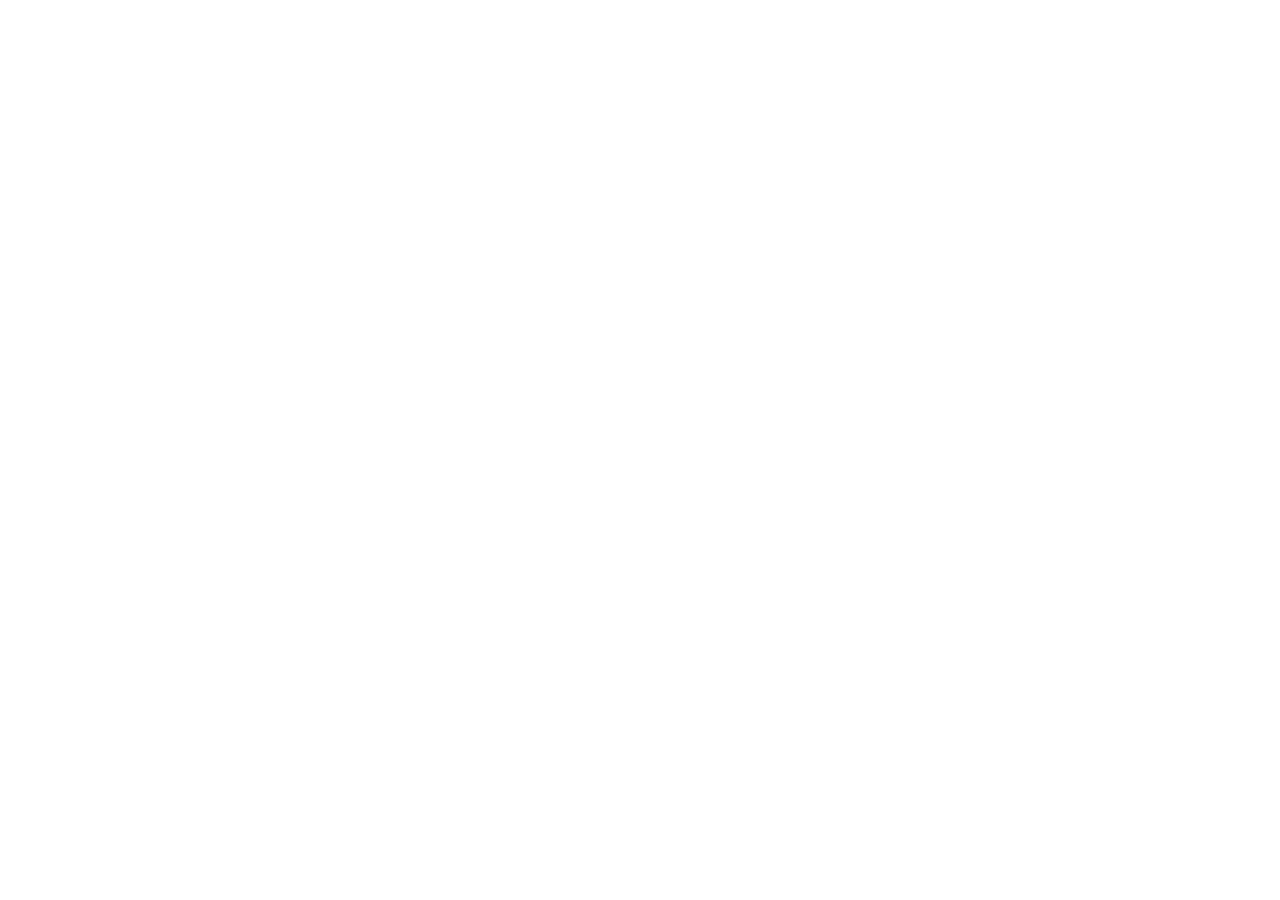
==== commit 523ba3ea: "Criando interface inicial do Portifolio." ====
--- a/index.html
+++ b/index.html
@@ -1,171 +1,14 @@
-<!DOCTYPE html>
+<!doctype html>
 <html lang="pt-br">
-<head>
-    <meta charset="UTF-8">
-    <meta name="viewport" content="width=device-width, initial-scale=1.0">
-    <title>Tela de login</title>
-    <link rel="preconnect" href="https://fonts.googleapis.com">
-<link rel="preconnect" href="https://fonts.gstatic.com" crossorigin>
-<link href="https://fonts.googleapis.com/css2?family=Encode+Sans+Condensed:wght@300&display=swap" rel="stylesheet">
-    <link rel="stylesheet" href="globalstyle.css">
-    <link rel="preconnect" href="https://fonts.googleapis.com">
-<link rel="preconnect" href="https://fonts.gstatic.com" crossorigin>
-<link href="https://fonts.googleapis.com/css2?family=Pixelify+Sans&display=swap" rel="stylesheet">
-</head>
-<body>
-    <!-- 
-        https://fonts.google.com/specimen/Pixelify+Sans?query=pixel 
-    
-    Fonte do Gameboy
-    -->
-    <div class="centralizarflexi">
-        <div id="corpo">
-            <div id="contornodatela">
-                <div id="tela"
-                ><h1 id="sejabemvindo">Seja bem vindo(a)</h1>
-                
-                <div id="centralizarflexi2">
-                    <a id="link" href="#">
-                        <button id="botaodeentrar">Entrar</button></a>
-                </div>
-                
-                <div id="centralizarflexi3">
-                    <button id="botaodesair">Sair</button>
-                </div> 
-                
-            </div>
-        </div>
+  <head>
+    <meta charset="UTF-8" />
+    <link rel="icon" type="image/svg+xml" href="/vite.svg" />
+    <meta name="viewport" content="width=device-width, initial-scale=1.0" />
+    <title>portfolio</title>
+  </head>
+  <body>
 
-        <div id="teste">
-            <div id="contorno"></div>
-            <div id="contorno2"></div>
-
-            <div class="lado" id="lado1">
-                <div class="botao" id="botao1">
-                    <div class="botao" id="botao4"></div></div>
-                    <div class="botaodoanalogico" id="apertar"></div>
-                    <div class="botaodoanalogico"  id="apertar2"></div>
-                </div>
-
-            <div class="lado" id="lado2"><div class="botao" id="botao2"></div><div class="botao" id="botao3"></div>
-            <div class="botaodoanalogico" id="apertar3"></div>
-                <div class="botaodoanalogico" id="apertar4"></div>
-        </div>
-            
-            <div id="separadordesombra">
-            </div>
-            
-        </div>
-        
-        <div id="botaoAeB">
-            <div id="botaoA" class="botoesAeB"><div class="corpodobotao" id="manipularsombra"></div>
-            <div id="A"><a id="linkdobotaoA" href="#">A</a></div>
-        </div>
-            <div id="botaoB" class="botoesAeB"><div class="corpodobotao" 
-                id="manipularsombra2">
-            </div>
-            <div id="B"><a id="linkdobotaoB" href="#">B</a></div>
-        </div>
-        </div>
-        </div>
-    </div>
-    <script>
-        let botao1 = document.getElementById("apertar")
-        let botao2 = document.getElementById("apertar2")
-        let botao3 = document.getElementById("apertar3")
-        let botao4 = document.getElementById("apertar4")
-
-        botao1.addEventListener("click", function apertar() {
-            botao1.style.backgroundColor = "white"
-
-            setTimeout(function() {
-            botao1.style.backgroundColor = "#A0255E"
-        }, 500)
-        })
-        botao2.addEventListener("click", function apertar() {
-            botao2.style.backgroundColor = "white"
-            
-            setTimeout(function() {
-            botao2.style.backgroundColor = "#A0255E"
-        }, 500)
-        })
-        botao3.addEventListener("click", function apertar() {
-            botao3.style.backgroundColor = "white"
-            
-            setTimeout(function() {
-            botao3.style.backgroundColor = "#A0255E"
-        }, 500)
-        })
-        botao4.addEventListener("click", function apertar() {
-            botao4.style.backgroundColor = "white"
-            
-            setTimeout(function() {
-            botao4.style.backgroundColor = "#A0255E"
-        }, 500)
-        })
-
-        let entrar = document.getElementById("botaodeentrar")
-        let link = document.getElementById("link")
-        let evento = 0
-        entrar.addEventListener("click", function contador() {
-            evento++
-            if(evento == 2){
-                link.href = 'portifolio.html'
-            }
-        })
-        
-        let botao = document.getElementById("A")
-        let sombra = document.getElementById("manipularsombra")
-        botao.addEventListener("click", function clicarnobotao() {
-            sombra.style.boxShadow = "0px 0px 0px rgba(0, 0, 0, 0)"
-
-            setTimeout(function() {
-                sombra.style.boxShadow = "0px 0px 0.5vh rgba(0, 0, 0, 0.981)"
-            }, 500)
-        })
-
-        let botaob = document.getElementById("B")
-        let sombra2 = document.getElementById("manipularsombra2")
-        botaob.addEventListener("click", function clicarnobotao() {
-            sombra2.style.boxShadow = "0px 0px 0px rgba(0, 0, 0, 0)"
-
-            setTimeout(function() {
-                sombra2.style.boxShadow = "0px 0px 0.5vh rgba(0, 0, 0, 0.981)"
-            }, 500)
-        })
-        let sair = document.getElementById("botaodesair")
-        sair.addEventListener("click", function alertar() {
-            alert("Eu sei que você não quer fazer isso, lhe darei outra chance 🙃")
-        })
-        let botaodoanalogicodecima = document.getElementById("apertar")
-        let botaodoanalogicodebaixo = document.getElementById("apertar2")
-        let validar = 0
-        botaodoanalogicodecima.addEventListener("click", function mexernatela() {
-            entrar.classList.add('hovertrue')
-            sair.classList.remove('hovertrue')
-            validar = 1
-        })
-        botaodoanalogicodebaixo.addEventListener("click", function mexernatelaparabaixo() {
-            sair.classList.add('hovertrue')
-            entrar.classList.remove('hovertrue')
-            validar = 2
-        })
-        let linkA = document.getElementById("linkdobotaoA")
-        linkA.addEventListener("click", function selecionarA() {
-            if(validar == 1){
-                linkA.href = "portifolio.html"
-            }else{
-                alert("Eu sei que você não quer fazer isso, lhe darei outra chance 🙃")
-            }
-        })
-        let linkB = document.getElementById("linkdobotaoB")
-        linkB.addEventListener("click", function selecionarB() {
-            if(validar == 1){
-                linkB.href = "portifolio.html"
-            }else{
-                alert("Eu sei que você não quer fazer isso, lhe darei outra chance 🙃")
-            }
-        })
-    </script>
-</body>
-</html>+    <div id="root"></div>
+    <script type="module" src="/src/main.jsx"></script>
+  </body>
+</html>
